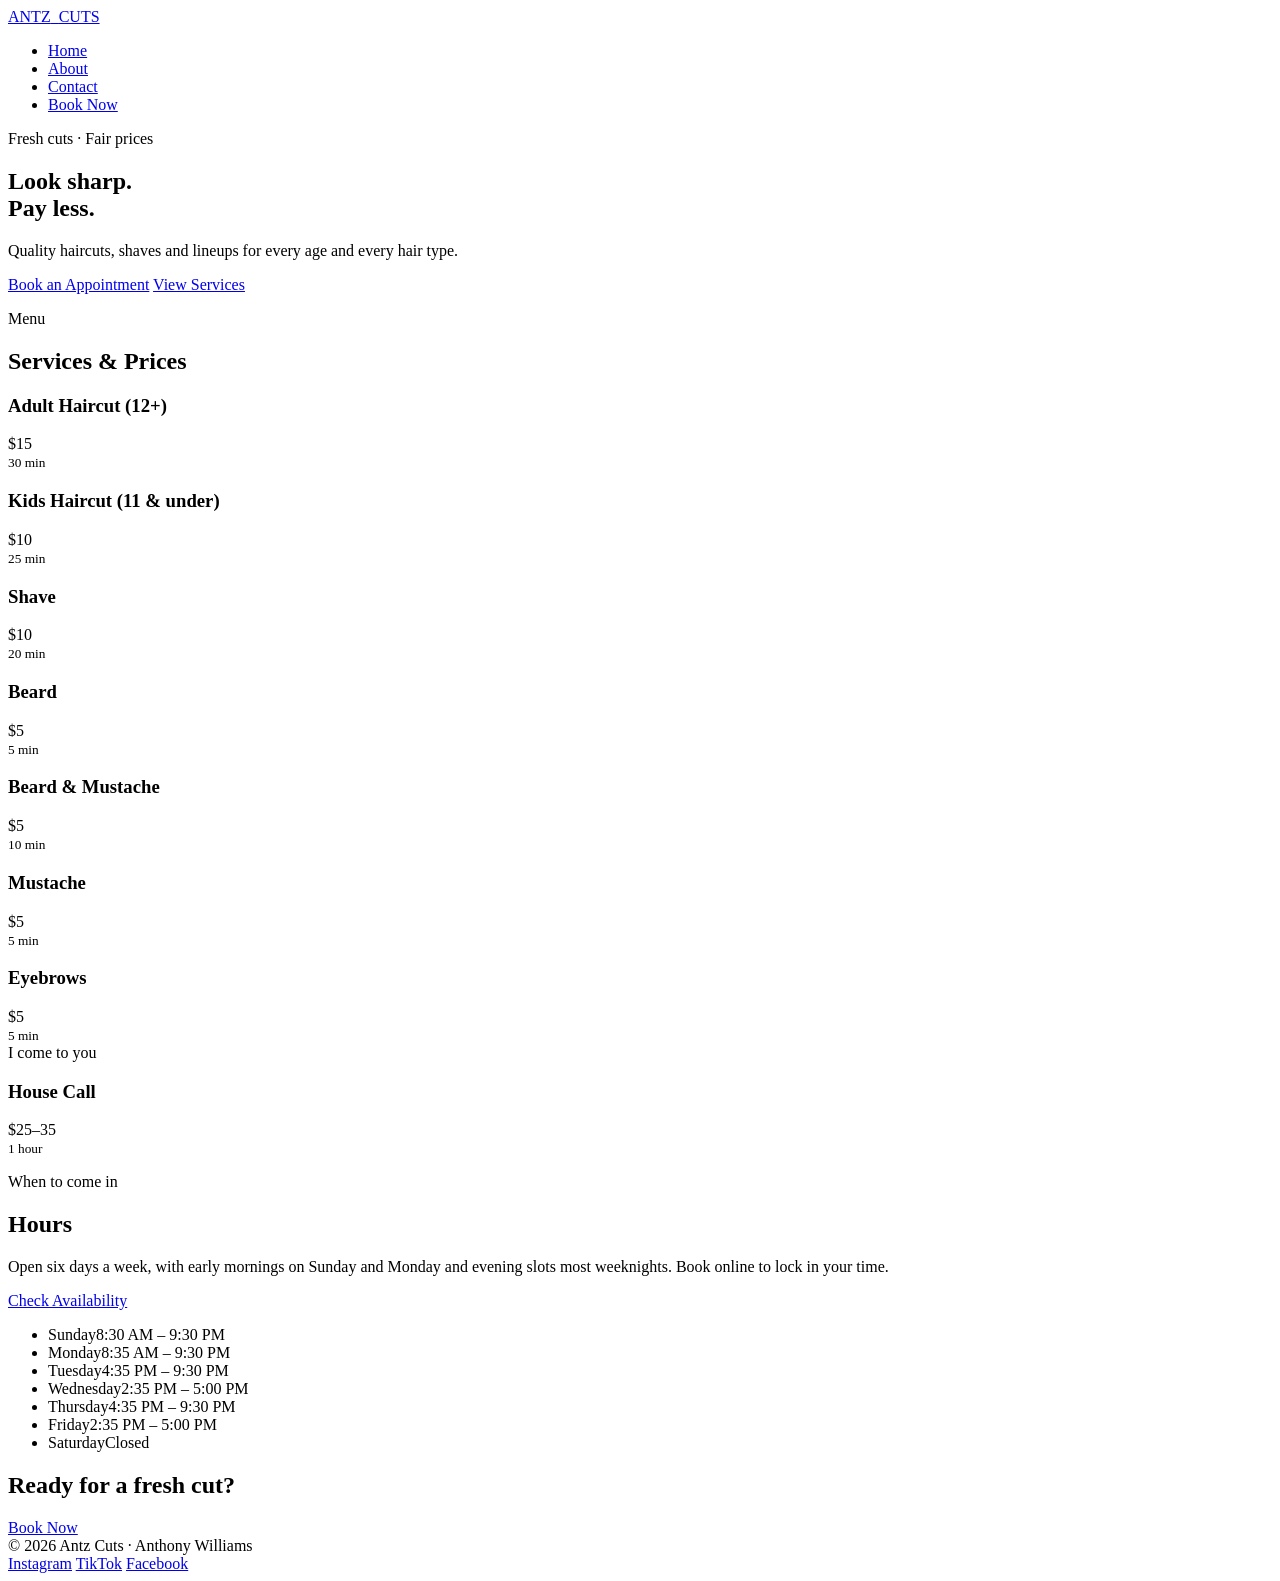
==== index.html @ 1a443a41 "added files" ====
<!DOCTYPE html>
<html lang="en">
<head>
  <meta charset="UTF-8">
  <meta name="viewport" content="width=device-width, initial-scale=1.0">
  <title>Antz Cuts | Home</title>
  <link rel="preconnect" href="https://fonts.googleapis.com">
  <link href="https://fonts.googleapis.com/css2?family=Bebas+Neue&family=Inter:wght@400;500;600;700&display=swap" rel="stylesheet">
  <link rel="stylesheet" href="styles.css">
</head>
<body>

  <header>
    <nav class="container nav">
      <a href="index.html" class="logo">ANTZ<span>_</span>CUTS</a>
      <ul class="nav-links">
        <li><a href="index.html" class="active">Home</a></li>
        <li><a href="about.html">About</a></li>
        <li><a href="contact.html">Contact</a></li>
        <li><a href="book.html">Book Now</a></li>
      </ul>
    </nav>
    <div class="pole"></div>
  </header>

  <main>
    <!-- Hero -->
    <section class="hero">
      <div class="container">
        <p class="eyebrow">Fresh cuts &middot; Fair prices</p>
        <h1>Look sharp.<br>Pay less.</h1>
        <p>Quality haircuts, shaves and lineups for every age and every hair type. </p>
        <div class="actions">
          <a href="   book.html" class="btn btn-primary">Book an Appointment</a>
          <a href="#services" class="btn btn-ghost">View Services</a>
        </div>
      </div>
    </section>

    <!-- Services -->
    <section id="services">
      <div class="container">
        <div class="section-head">
          <p class="eyebrow">Menu</p>
          <h2>Services &amp; Prices</h2>
        </div>

        
          <div class="service">
            <div class="top"><h3>Adult Haircut (12+)</h3><span class="price">$15</span></div>
            <small>30 min</small>
          </div>
          <div class="service">
            <div class="top"><h3>Kids Haircut (11 &amp; under)</h3><span class="price">$10</span></div>
            <small>25 min</small>
          </div>
          <div class="service">
            <div class="top"><h3>Shave</h3><span class="price">$10</span></div>
            <small>20 min</small>
          </div>
          <div class="service">
            <div class="top"><h3>Beard</h3><span class="price">$5</span></div>
            <small>5 min</small>
          </div>
          <div class="service">
            <div class="top"><h3>Beard &amp; Mustache</h3><span class="price">$5</span></div>
            <small>10 min</small>
          </div>
          <div class="service">
            <div class="top"><h3>Mustache</h3><span class="price">$5</span></div>
            <small>5 min</small>
          </div>
          <div class="service">
            <div class="top"><h3>Eyebrows</h3><span class="price">$5</span></div>
            <small>5 min</small>
          </div>
          <div class="service">
            <span class="tag">I come to you</span>
            <div class="top"><h3>House Call</h3><span class="price">$25–35</span></div>
            <small>1 hour</small>
          </div>
        </div>
      </div>
    </section>

    <!-- Hours -->
    <section>
      <div class="container hours-wrap">
        <div class="hours-copy">
          <p class="eyebrow">When to come in</p>
          <h2>Hours</h2>
          <p>Open six days a week, with early mornings on Sunday and Monday and evening slots most weeknights. Book online to lock in your time.</p>
          <a href="   book.html" class="btn btn-primary">Check Availability</a>
        </div>
        <ul class="hours">
          <li><span>Sunday</span><span>8:30 AM – 9:30 PM</span></li>
          <li><span>Monday</span><span>8:35 AM – 9:30 PM</span></li>
          <li><span>Tuesday</span><span>4:35 PM – 9:30 PM</span></li>
          <li><span>Wednesday</span><span>2:35 PM – 5:00 PM</span></li>
          <li><span>Thursday</span><span>4:35 PM – 9:30 PM</span></li>
          <li><span>Friday</span><span>2:35 PM – 5:00 PM</span></li>
          <li><span>Saturday</span><span class="closed">Closed</span></li>
        </ul>
      </div>
    </section>

    <!-- Call to action -->
    <section class="cta">
      <div class="container">
        <h2>Ready for a fresh cut?</h2>
      
        <a href="   book.html" class="btn btn-primary">Book Now</a>
      </div>
    </section>
  </main>

  <footer>
    <div class="container foot">
      <span>&copy; 2026 Antz Cuts &middot; Anthony Williams</span>
      <div class="socials">
        <a href="https://www.instagram.com/antz_cuts" target="_blank">Instagram</a>
        <a href="https://www.tiktok.com/@antzcuts" target="_blank">TikTok</a>
        <a href="#" target="_blank">Facebook</a>
      </div>
    </div>
  </footer>

</body>
</html>
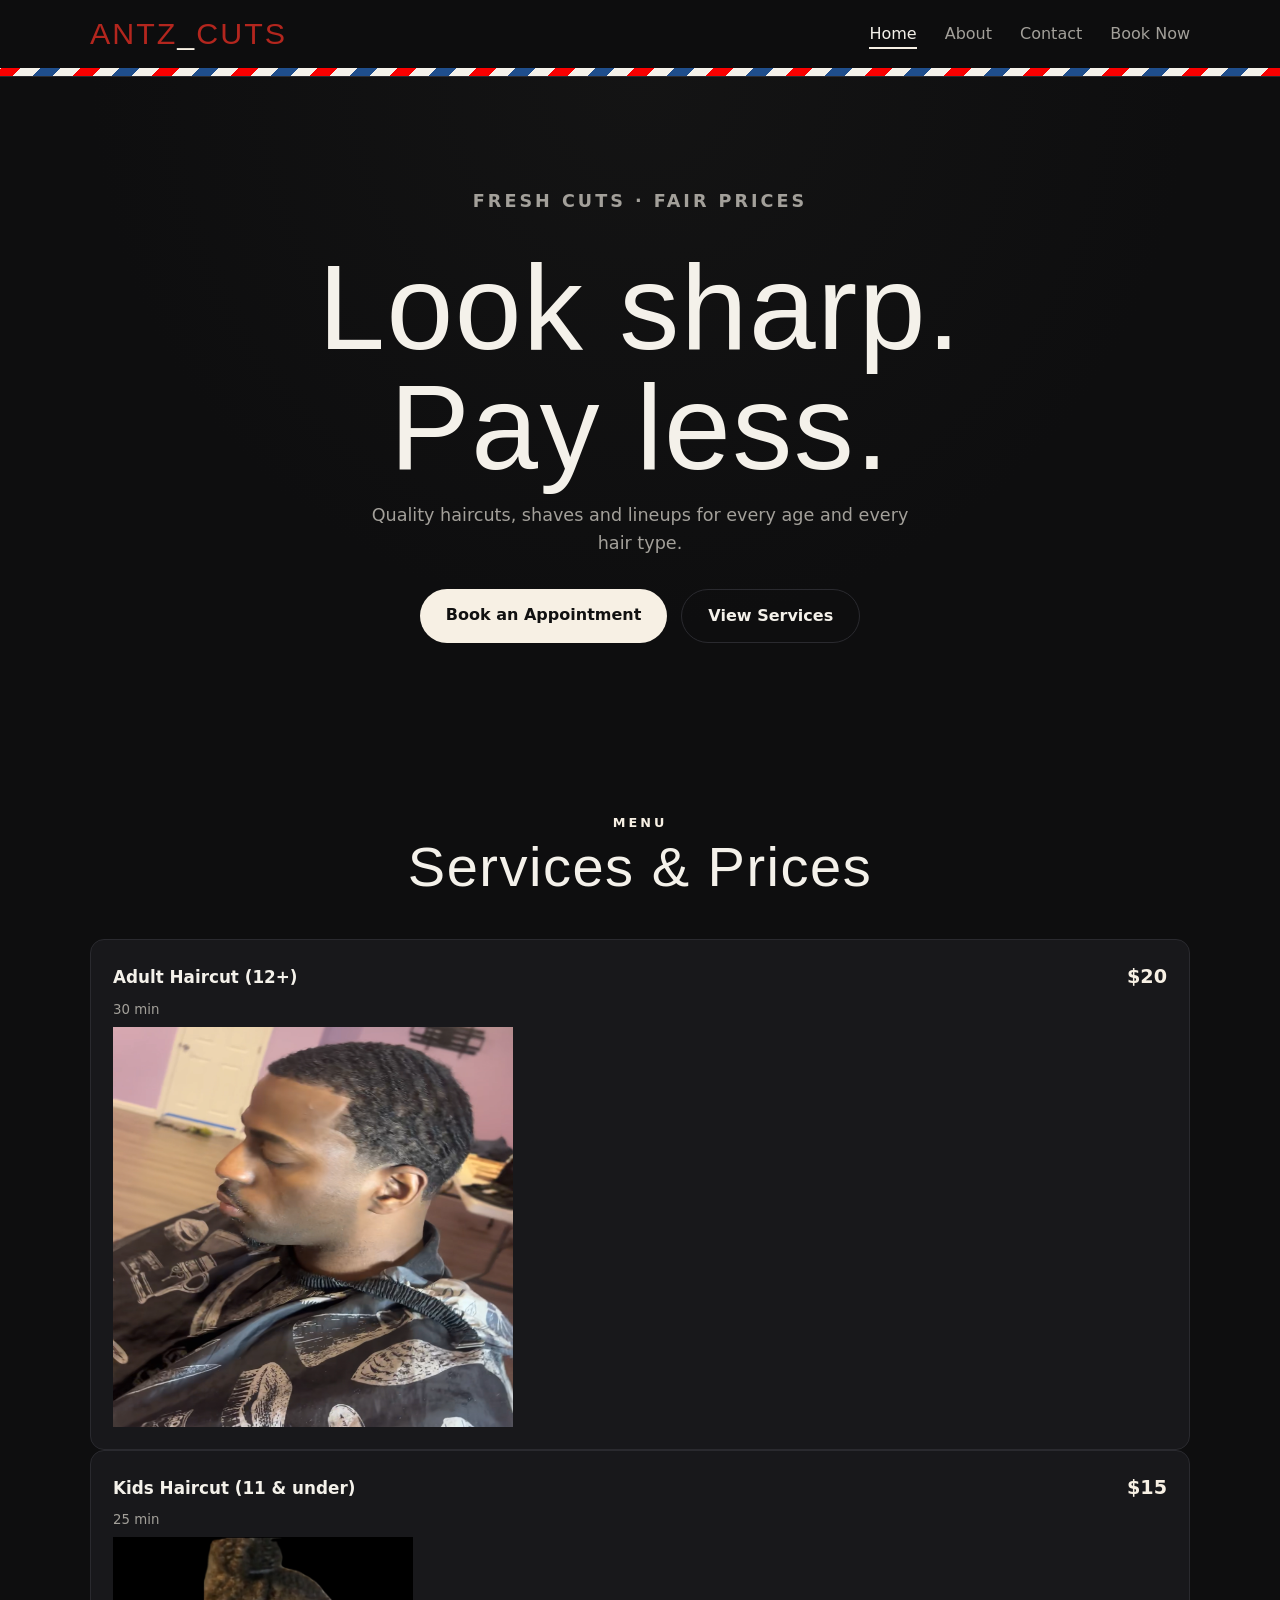
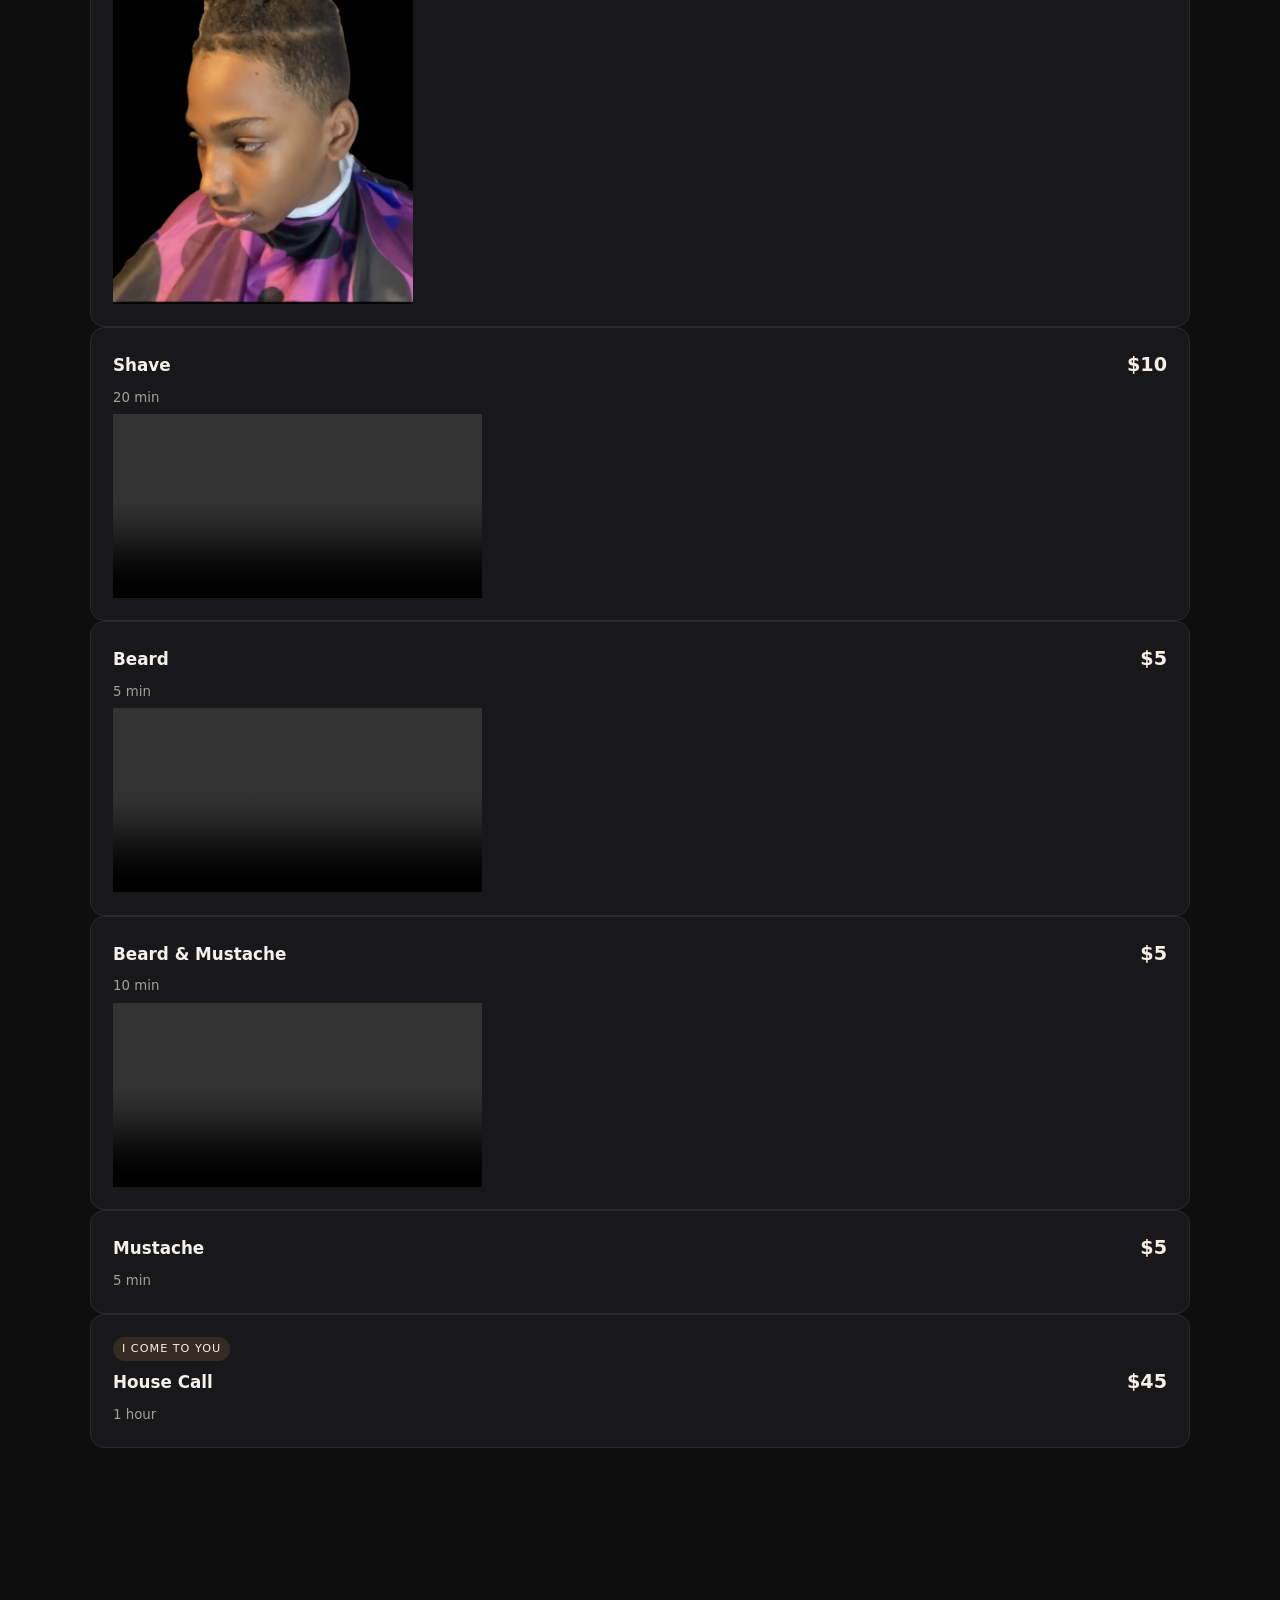
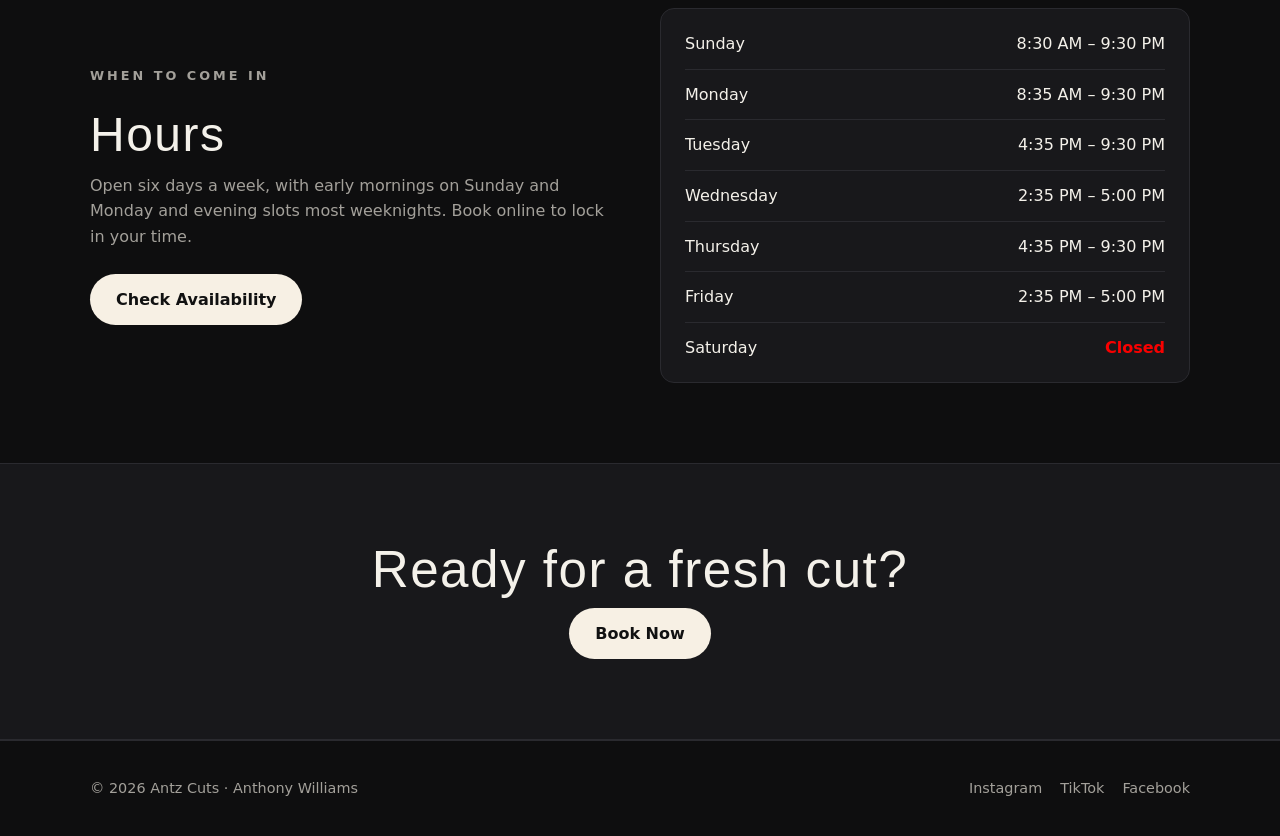
==== commit db4d70a5: "Add booking page and media" ====
--- a/index.html
+++ b/index.html
@@ -18,9 +18,10 @@
         <li><a href="about.html">About</a></li>
         <li><a href="contact.html">Contact</a></li>
         <li><a href="book.html">Book Now</a></li>
+        
       </ul>
     </nav>
-    <div class="pole"></div>
+            <div class="pole"></div>
   </header>
 
   <main>
@@ -47,36 +48,62 @@
 
         
           <div class="service">
-            <div class="top"><h3>Adult Haircut (12+)</h3><span class="price">$15</span></div>
+            <div class="top"><h3>Adult Haircut (12+)</h3><span class="price">$20</span></div>
             <small>30 min</small>
+            <img src="IMG_5258.png"  class="service-img" width="400" height="400" alt="Adult haircut example"> 
           </div>
           <div class="service">
-            <div class="top"><h3>Kids Haircut (11 &amp; under)</h3><span class="price">$10</span></div>
+            <div class="top"><h3>Kids Haircut (11 &amp; under)</h3><span class="price">$15</span></div>
             <small>25 min</small>
+            <img id="photo" src="IMG_3111.jpeg" alt="My photo" width="300">
+
+<script>
+  setTimeout(function () {
+    document.getElementById("photo").src = "IMG_3112.jpeg";
+  }, 3000);
+</script>
+
+<script>
+  const photos = ["IMG_3111.jpeg", "IMG_3112.jpeg"];
+  let i = 0;
+
+  setInterval(function () {
+    i = (i + 1) % photos.length;
+    document.getElementById("photo").src = photos[i];
+  }, 3000);
+</script>
+
           </div>
           <div class="service">
             <div class="top"><h3>Shave</h3><span class="price">$10</span></div>
             <small>20 min</small>
+            <video controls width="35%">
+     <source src="shave.mp4" type="video/mp4">
+   </video>
+         
           </div>
           <div class="service">
             <div class="top"><h3>Beard</h3><span class="price">$5</span></div>
             <small>5 min</small>
+            <video controls width="35%">
+     <source src="beard.mp4" type="video/mp4">
+   </video>
           </div>
           <div class="service">
             <div class="top"><h3>Beard &amp; Mustache</h3><span class="price">$5</span></div>
             <small>10 min</small>
+              <video controls width="35%">
+  <source src="me.mp4" type="video/mp4">
+</video>
           </div>
           <div class="service">
             <div class="top"><h3>Mustache</h3><span class="price">$5</span></div>
             <small>5 min</small>
           </div>
-          <div class="service">
-            <div class="top"><h3>Eyebrows</h3><span class="price">$5</span></div>
-            <small>5 min</small>
-          </div>
+          
           <div class="service">
             <span class="tag">I come to you</span>
-            <div class="top"><h3>House Call</h3><span class="price">$25–35</span></div>
+            <div class="top"><h3>House Call</h3><span class="price">$45</span></div>
             <small>1 hour</small>
           </div>
         </div>
--- a/styles.css
+++ b/styles.css
@@ -0,0 +1,674 @@
+
+:root {
+  /* --- Color palette (dark barbershop theme) --- */
+  --color-bg:        #0e0e0f;   /* page background        */
+  --color-surface:   #18181b;   /* cards and panels       */
+  --color-border:    #2a2a2f;   /* dividers and outlines  */
+  --color-text:      #f4f1ea;   /* main text (warm white) */
+  --color-muted:     #a3a09a;   /* secondary text         */
+  --color-accent:    #f7f0e4;   /* brand gold: prices, buttons, highlights */
+  --color-accent-hover: #f90000;
+  --color-red:       #f90000;   /* barber-pole red, "Closed" label */
+  --color-blue:      #1f4e8c;   /* barber-pole blue       */
+
+  /* --- Typography: two fonts only --- */
+  --font-display: "Bebas Neue", Impact, sans-serif;   /* headings */
+  --font-body:    "Inter", system-ui, sans-serif;     /* everything else */
+
+  /* --- Spacing scale (used for margin and padding) --- */
+  --space-xs: 6px;
+  --space-sm: 14px;
+  --space-md: 24px;
+  --space-lg: 44px;
+  --space-xl: 80px;
+
+  /* --- Shape --- */
+  --radius: 14px;
+  --radius-pill: 999px;
+}
+
+
+/* ==========================================================================
+   2. BASE / ELEMENT SELECTORS
+   Type selectors (body, a, h1, h2...) set defaults for the whole site.
+   ========================================================================== */
+* {
+  box-sizing: border-box;
+  margin: 0;
+  padding: 0;
+}
+
+body {
+  font-family: var(--font-body);
+  font-size: 16px;
+  line-height: 1.6;
+  color: var(--color-text);
+  background-color: var(--color-bg);
+}
+
+h1, h2 {
+  font-family: var(--font-display);
+  font-weight: 400;
+  letter-spacing: 1.5px;
+  line-height: 1;
+}
+
+h3 {
+  font-family: var(--font-body);
+  font-weight: 600;
+}
+
+a {
+  color: inherit;
+  text-decoration: none;
+}
+
+img {
+  max-width: 100%;
+  display: block;
+}
+
+
+/* ==========================================================================
+   3. LAYOUT HELPERS
+   Class selectors reused on every page.
+   ========================================================================== */
+.container {
+  width: min(1100px, 100% - 32px);   /* 16px side gutter on small screens */
+  margin-inline: auto;               /* centers the content */
+}
+
+section {
+  padding: var(--space-xl) 0;        /* same vertical rhythm on every page */
+}
+
+.section-head {
+  text-align: center;
+  margin-bottom: var(--space-lg);
+}
+
+.section-head h2 {                   /* descendant selector */
+  font-size: clamp(2.4rem, 6vw, 3.5rem);
+  margin-top: var(--space-xs);
+}
+
+/* Small uppercase label that sits above headings ("MENU", "THE BARBER") */
+.eyebrow {
+  color: var(--color-accent);
+  font-size: 0.8rem;
+  font-weight: 600;
+  letter-spacing: 3px;
+  text-transform: uppercase;
+}
+
+
+/* ==========================================================================
+   4. HEADER & NAVIGATION (identical on all three pages)
+   ========================================================================== */
+header {
+  position: sticky;
+  top: 0;
+  z-index: 10;
+  background-color: rgba(14, 14, 15, 0.9);
+  backdrop-filter: blur(8px);
+  border-bottom: 1px solid var(--color-border);
+}
+
+.nav {
+  display: flex;
+  align-items: center;
+  justify-content: space-between;
+  height: 68px;
+}
+
+.logo {
+  font-family: var(--font-display);
+  font-size: 1.9rem;
+  letter-spacing: 2px;
+}
+
+.logo span {
+  color: var(--color-accent);
+}
+
+.nav-links {
+  display: flex;
+  align-items: center;
+  gap: 28px;
+  list-style: none;
+}
+
+.nav-links a {
+  color: var(--color-muted);
+  font-weight: 500;
+  transition: color 0.2s;
+}
+
+/* Pseudo-class selector: hover state */
+.nav-links a:hover {
+  color: var(--color-text);
+}
+
+/* The current page gets class="active" in the HTML */
+.nav-links a.active {
+  color: var(--color-text);
+  border-bottom: 2px solid var(--color-accent);
+  padding-bottom: 4px;
+}
+
+/* Decorative barber-pole stripe under the header */
+.pole {
+  height: 8px;
+  background: repeating-linear-gradient(
+    -45deg,
+    var(--color-red)  0 14px,
+    var(--color-text) 14px 28px,
+    var(--color-blue) 28px 42px,
+    var(--color-text) 42px 56px
+  );
+}
+
+
+/* ==========================================================================
+   5. BUTTONS (reusable component)
+   Base class .btn + modifier classes .btn-primary / .btn-ghost
+   ========================================================================== */
+.btn {
+  display: inline-block;
+  padding: 13px 26px;
+  border-radius: var(--radius-pill);
+  font-weight: 600;
+  transition: transform 0.15s, background-color 0.2s, border-color 0.2s;
+}
+
+.btn:hover {
+  transform: translateY(-2px);       /* small lift on hover */
+}
+
+.btn-primary {
+  background-color: var(--color-accent);
+  color: #111;
+}
+
+.btn-primary:hover {
+  background-color: var(--color-accent-hover);
+}
+
+.btn-ghost {
+  border: 1px solid var(--color-border);
+  color: var(--color-text);
+}
+
+.btn-ghost:hover {
+  border-color: var(--color-accent);
+}
+
+/* Smaller button inside the nav; keep its text dark on gold */
+.nav .btn {
+  padding: 9px 18px;
+}
+
+.nav-links a.btn-primary,
+.nav-links a.btn-primary:hover {
+  color: #111;
+}
+
+
+/* ==========================================================================
+   6. HOME PAGE
+   ========================================================================== */
+
+/* --- Hero banner --- */
+.hero {
+  position: relative;
+  overflow: hidden;
+  padding: 110px 0 90px;
+  text-align: center;
+}
+
+.hero::before {                     
+  content: "";
+  position: absolute;
+  inset: 0;
+  background: radial-gradient(circle at 50% 0%, rgba(22, 22, 22, 0.734), transparent 60%);
+}
+
+.hero > * {                          /* child combinator: keep content above the glow */
+  position: relative;
+}
+
+.hero h1 {
+  font-size: clamp(3.5rem, 11vw, 7.5rem);
+  margin: var(--space-sm) 0;
+}
+
+.hero p {
+  max-width: 560px;
+  margin: 0 auto 32px;
+  color: var(--color-muted);
+  font-size: 1.1rem;
+}
+
+.hero .actions {
+  display: flex;
+  flex-wrap: wrap;
+  justify-content: center;
+  gap: var(--space-sm);
+}
+
+/* --- FEATURED COMPONENT: service price cards ---
+   A responsive grid of cards. Each card shows a service, its price in the
+   brand gold, its length, and an optional tag. */
+.services {
+  display: grid;
+  grid-template-columns: repeat(auto-fit, minmax(240px, 1fr));
+  gap: 16px;
+}
+
+.service {
+  display: flex;
+  flex-direction: column;
+  gap: var(--space-xs);
+  padding: 22px;
+  background-color: var(--color-surface);
+  border: 1px solid var(--color-border);
+  border-radius: var(--radius);
+  transition: border-color 0.2s, transform 0.2s;
+}
+
+.service:hover {
+  border-color: var(--color-accent);
+  transform: translateY(-3px);
+}
+
+.service .top {
+  display: flex;
+  justify-content: space-between;
+  align-items: baseline;
+  gap: 10px;
+}
+
+.service h3 {
+  font-size: 1.05rem;
+}
+
+.service small {
+  color: var(--color-muted);
+}
+
+.price {
+  color: var(--color-accent);
+  font-size: 1.2rem;
+  font-weight: 700;
+  white-space: nowrap;
+}
+
+.tag {
+  align-self: flex-start;
+  padding: 3px 9px;
+  border-radius: var(--radius-pill);
+  background-color: rgba(212, 162, 76, 0.15);
+  color: var(--color-accent);
+  font-size: 0.7rem;
+  letter-spacing: 1px;
+  text-transform: uppercase;
+}
+
+/* --- Hours table --- */
+.hours-wrap {
+  display: grid;
+  grid-template-columns: 1fr 1fr;
+  gap: 40px;
+  align-items: center;
+}
+
+.hours-copy h2 {
+  font-size: 3rem;
+  margin: 8px 0 var(--space-sm);
+}
+
+.hours-copy p {
+  margin-bottom: var(--space-md);
+  color: var(--color-muted);
+}
+
+.hours {
+  padding: 10px var(--space-md);
+  background-color: var(--color-surface);
+  border: 1px solid var(--color-border);
+  border-radius: var(--radius);
+}
+
+.hours li {
+  display: flex;
+  justify-content: space-between;
+  padding: 12px 0;
+  list-style: none;
+  border-bottom: 1px solid var(--color-border);
+}
+
+.hours li:last-child {               /* structural pseudo-class */
+  border-bottom: 0;
+}
+
+.hours .closed {
+  color: var(--color-red);
+  font-weight: 600;
+}
+
+/* --- Call-to-action band (used at the bottom of Home and About) --- */
+.cta {
+  text-align: center;
+  background-color: var(--color-surface);
+  border-block: 1px solid var(--color-border);
+}
+
+.cta h2 {
+  font-size: clamp(2.2rem, 6vw, 3.2rem);
+  margin-bottom: 12px;
+}
+
+.cta p {
+  margin-bottom: 26px;
+  color: var(--color-muted);
+}
+
+
+/* ==========================================================================
+   7. ABOUT PAGE
+   ========================================================================== */
+.page-hero {                         /* shared title banner for About + Contact */
+  padding: var(--space-xl) 0 40px;
+  text-align: center;
+}
+
+.page-hero h1 {
+  font-size: clamp(3rem, 9vw, 5.5rem);
+  margin-top: 10px;
+}
+
+.about-grid {
+  display: grid;
+  grid-template-columns: 1fr 1.2fr;
+  gap: 48px;
+  align-items: center;
+}
+
+.portrait {
+  display: grid;
+  place-items: center;
+  aspect-ratio: 4 / 5;
+  padding: 20px;
+  background: linear-gradient(160deg, #26262b, #121214);
+  border: 1px solid var(--color-border);
+  border-radius: var(--radius);
+  color: var(--color-muted);
+  font-size: 0.9rem;
+  text-align: center;
+}
+
+.portrait .initials {
+  font-family: var(--font-display);
+  font-size: 6rem;
+  line-height: 1;
+  color: var(--color-accent);
+}
+
+.about-text h2 {
+  font-size: 2.6rem;
+  margin-bottom: 16px;
+}
+
+.about-text p {
+  margin-bottom: 16px;
+  color: var(--color-muted);
+}
+
+.stats {
+  display: grid;
+  grid-template-columns: repeat(3, 1fr);
+  gap: var(--space-sm);
+  margin-top: 28px;
+}
+
+.stat {
+  padding: 18px;
+  text-align: center;
+  background-color: var(--color-surface);
+  border: 1px solid var(--color-border);
+  border-radius: var(--radius);
+}
+
+.stat b {
+  display: block;
+  font-family: var(--font-display);
+  font-size: 2.4rem;
+  font-weight: 400;
+  color: var(--color-accent);
+}
+
+.stat span {
+  color: var(--color-muted);
+  font-size: 0.85rem;
+}
+
+.values {
+  display: grid;
+  grid-template-columns: repeat(auto-fit, minmax(220px, 1fr));
+  gap: 16px;
+}
+
+.value {
+  padding: 26px;
+  background-color: var(--color-surface);
+  border: 1px solid var(--color-border);
+  border-radius: var(--radius);
+}
+
+.value .icon {
+  font-size: 1.8rem;
+  margin-bottom: 10px;
+}
+
+.value h3 {
+  margin-bottom: var(--space-xs);
+}
+
+.value p {
+  color: var(--color-muted);
+  font-size: 0.95rem;
+}
+
+
+/* ==========================================================================
+   8. CONTACT PAGE
+   ========================================================================== */
+.contact-grid {
+  display: grid;
+  grid-template-columns: 1fr 1.3fr;
+  gap: 32px;
+}
+
+.card {
+  padding: 28px;
+  background-color: var(--color-surface);
+  border: 1px solid var(--color-border);
+  border-radius: var(--radius);
+}
+
+.card h3 {
+  margin-bottom: 16px;
+  font-size: 1.2rem;
+}
+
+.info-item {
+  display: flex;
+  gap: var(--space-sm);
+  padding: var(--space-sm) 0;
+  border-bottom: 1px solid var(--color-border);
+}
+
+.info-item:last-child {
+  border-bottom: 0;
+}
+
+.info-item .icon {
+  font-size: 1.3rem;
+}
+
+.info-item small {
+  display: block;
+  color: var(--color-muted);
+}
+
+/* --- Form --- */
+#contact-form {                      /* ID selector */
+  display: grid;
+  gap: var(--space-sm);
+}
+
+label {
+  display: grid;
+  gap: var(--space-xs);
+  color: var(--color-muted);
+  font-size: 0.85rem;
+}
+
+input,
+textarea,
+select {                             /* grouped selector */
+  padding: 12px var(--space-sm);
+  font: inherit;
+  color: var(--color-text);
+  background-color: var(--color-bg);
+  border: 1px solid var(--color-border);
+  border-radius: 10px;
+}
+
+input:focus,
+textarea:focus,
+select:focus {
+  outline: 2px solid var(--color-accent);
+  border-color: transparent;
+}
+
+textarea {
+  min-height: 120px;
+  resize: vertical;
+}
+
+.row {
+  display: grid;
+  grid-template-columns: 1fr 1fr;
+  gap: var(--space-sm);
+}
+
+#contact-form .btn {
+  justify-self: start;
+  border: 0;
+  cursor: pointer;
+  font: inherit;
+  font-weight: 600;
+}
+
+.form-note {
+  display: none;                  
+  color: var(--color-accent);
+  font-size: 0.9rem;
+}
+
+
+/* ==========================================================================
+   9. FOOTER (identical on all three pages)
+   ========================================================================== */
+footer {
+  padding: 36px 0;
+  border-top: 1px solid var(--color-border);
+  color: var(--color-muted);
+  font-size: 0.9rem;
+}
+
+.foot {
+  display: flex;
+  flex-wrap: wrap;
+  justify-content: space-between;
+  align-items: center;
+  gap: 16px;
+}
+
+.socials {
+  display: flex;
+  gap: 18px;
+}
+
+.socials a:hover {
+  color: var(--color-accent);
+}
+
+
+/* ==========================================================================
+   10. RESPONSIVE: phones and small tablets
+   ========================================================================== */
+@media (max-width: 760px) {
+  section {
+    padding: 60px 0;
+  }
+
+  .logo {
+    font-size: 1.4rem;
+    letter-spacing: 1px;
+  }
+
+  .nav-links {
+    gap: var(--space-sm);
+    font-size: 0.85rem;
+  }
+
+  .nav .btn {
+    display: none;                   /* hide nav button; page buttons remain */
+  }
+
+  .hours-wrap,
+  .about-grid,
+  .contact-grid,
+  .row {
+    grid-template-columns: 1fr;      /* stack columns vertically */
+  }
+
+  .portrait {
+    aspect-ratio: 16 / 10;
+  }
+}
+.brand {
+  display: flex;
+  align-items: center;      /* vertically lines the logo up with the text */
+  justify-content: center;  /* keeps the pair centered in the header */
+  gap: 12px;                /* space between the logo and the A */
+}
+
+.brand-logo {
+  width: 48px;
+  height: 48px;
+  border-radius: 50%;       /* crops the image to a circle */
+  object-fit: cover;
+  background: none;
+  padding: 0;
+  box-shadow: none;
+}
+.brand {
+    display: flex;
+    align-items: center;      /* lines the logo up vertically with the text */
+    justify-content: center;  /* centers the pair in the header */
+    gap: 12px;                /* space between logo and the A */
+}
+
+.logo {
+    height: 50px;
+    width: 50px;
+    border-radius: 50%;       /* keeps it round */
+}
+
+nav a{ 
+  color:#b3261e;
+}
+
